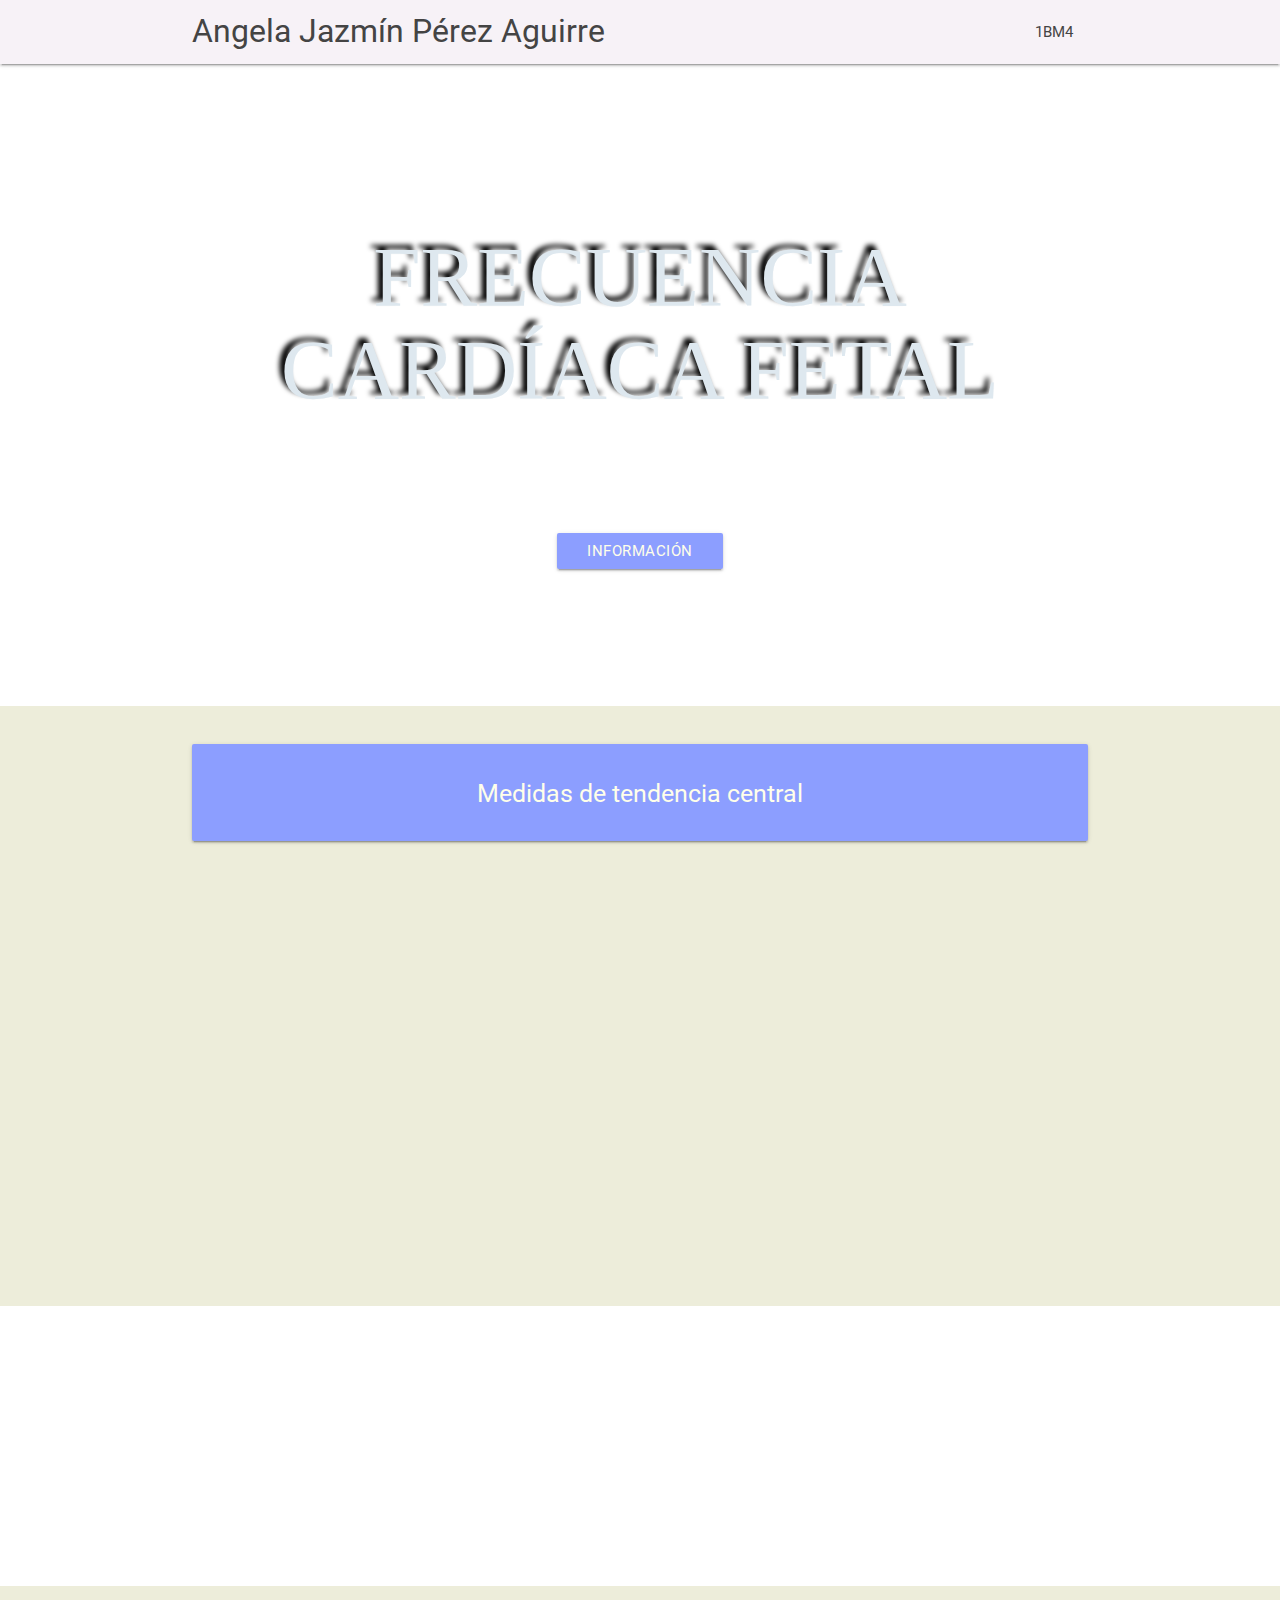
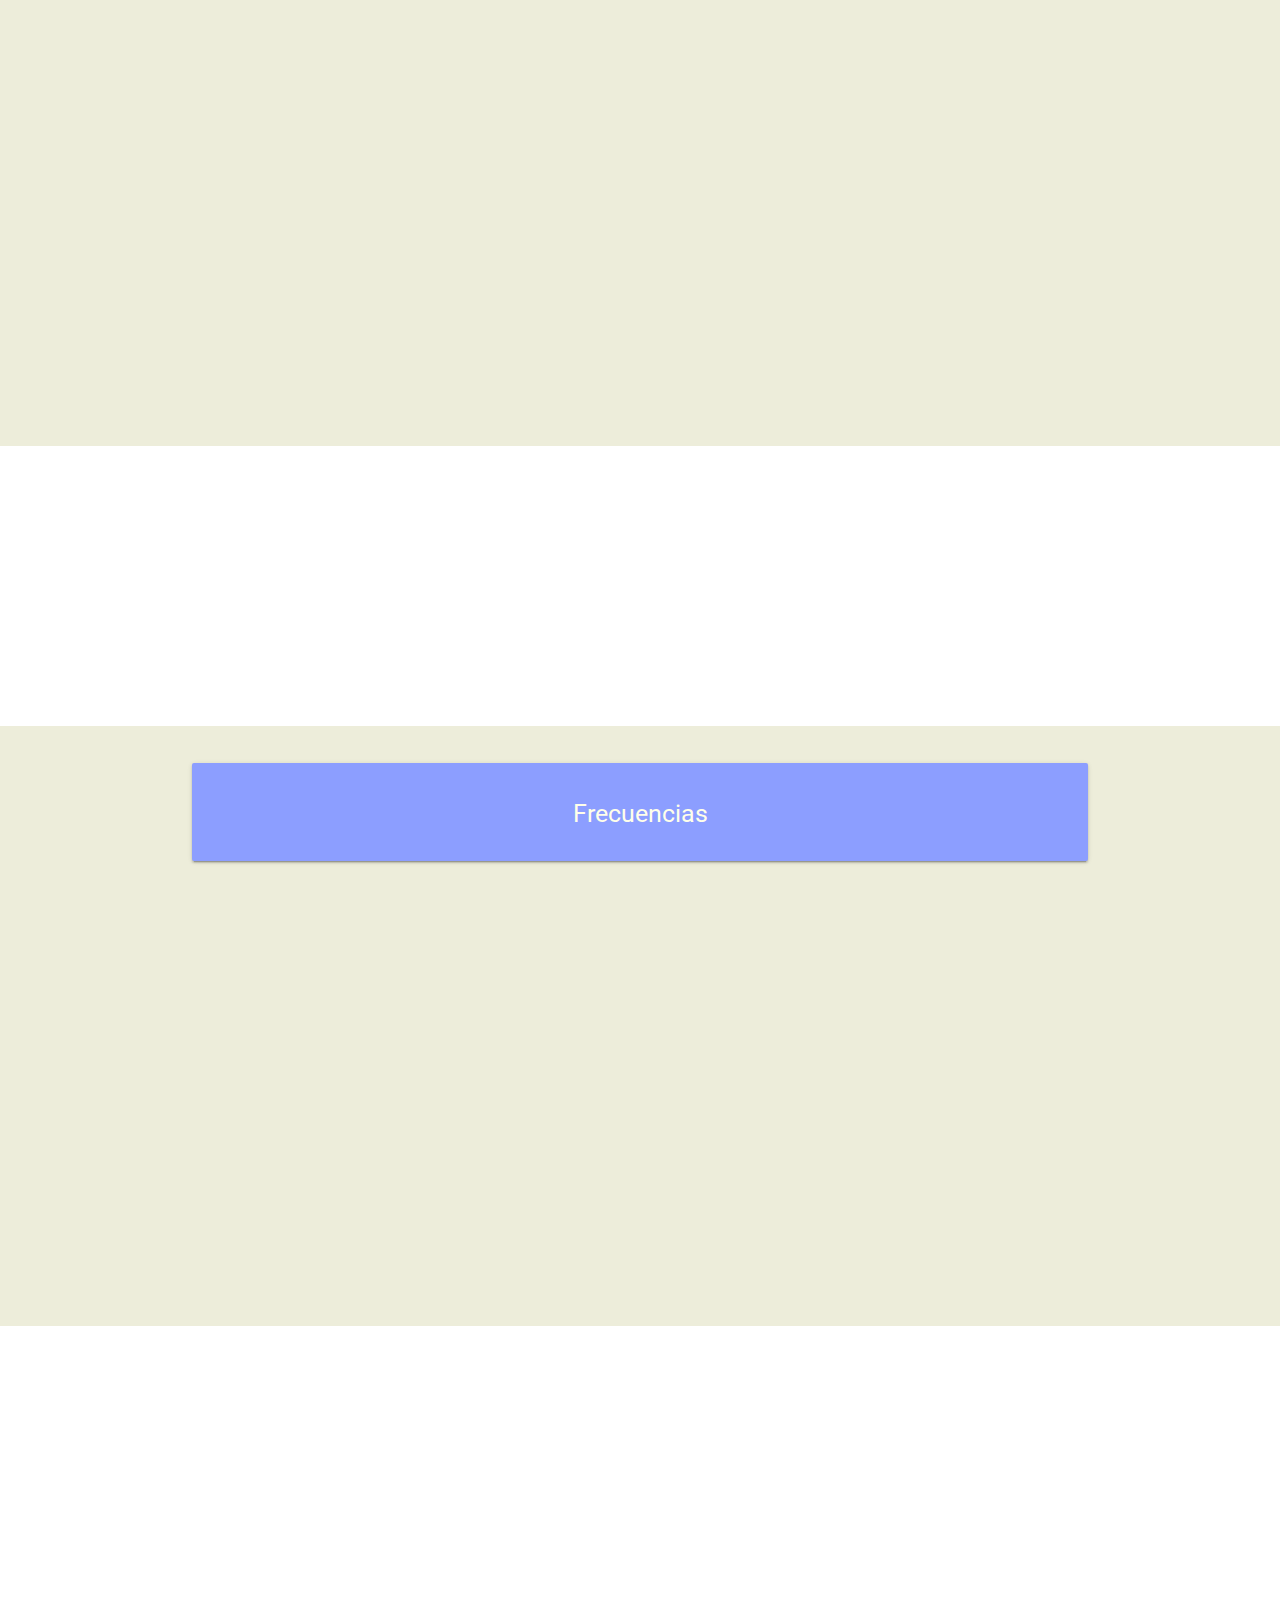
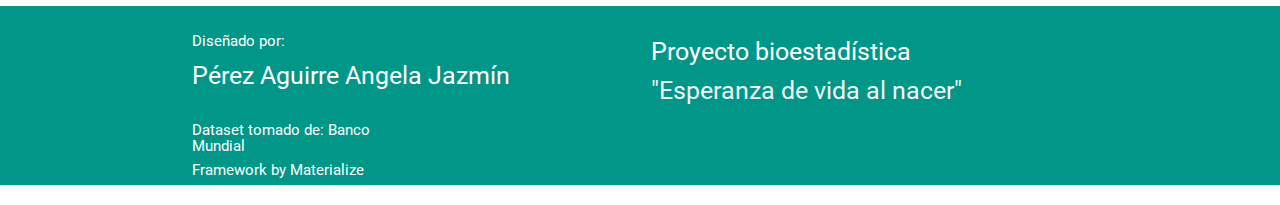
==== Bioestadística/index.html @ f6910469 "Add files via upload" ====
<!DOCTYPE html>
<html lang="es">
<head>
  <meta http-equiv="Content-Type" content="text/html; charset=UTF-8"/>
  <meta name="viewport" content="width=device-width, initial-scale=1, maximum-scale=1.0, user-scalable=no"/>
  <title>Proyecto Bioestadística</title>

  <!-- CSS  -->
  <link href="https://fonts.googleapis.com/icon?family=Material+Icons" rel="stylesheet">
  <link href="css/materialize.css" type="text/css" rel="stylesheet" media="screen,projection"/>
  <link href="css/style.css" type="text/css" rel="stylesheet" media="screen,projection"/>
</head>
<body>
    <header>
      <nav class="begin" role="navigation">
        <div class="nav-wrapper container">
          <a id="logo-container" href="#" class="brand-logo">Angela Jazmín Pérez Aguirre</a>
          <ul class="right">
            <li><a href="#">1BM4</a></li>
          </ul>

          <ul id="nav-mobile" class="side-nav">
            <li><a href="#">Navbar Link</a></li>
          </ul>
          <a href="#" data-activates="nav-mobile" class="button-collapse"><i class="material-icons">menu</i></a>
        </div>
      </nav>
     </header>

  <div id="index-banner" class="parallax-container">
    <div class="section no-pad-bot">
      <div class="container">
        <br><br>
        <h1 id="titulo" class="center">FRECUENCIA CARDÍACA FETAL</b></h1>
        <!-- Modal Trigger -->
        <div id="boton" class="row center">
             <a id="estadisticas"class="waves-effect waves-light indigo accent-1 btn row center" href="#modal1">Información</a>
        </div>
         <!-- Modal Structure -->
         <div id="modal1" class="modal">
           <div class="modal-content" id="introduccion">
             <h4><blockquote>FRECUENCIA CARDÍACA FETAL</blockquote></h4>
             <p>La frecuencia cardíaca fetal son los latidos del corazón en un minuto en un feto humano. El corazón fetal aparece a la semana 6 y ya se puede detectar su latido mediante una ecografía Doppler gestacional a partir de la décima semana. La frecuencia cardíaca fetal basal oscila entre 120 y 160 latidos por minuto; se habla de taquicardia fetal cuando ésta pasa de 160 y de bradicardia fetal cuando la frecuencia está por debajo de 120 latidos por minuto; estos cambios se relacionan con el estado anímico materno, la alimentación, la hipoxia fetal, los medicamentos.</p>
             <p>
                 Los avances científicos y tecnológicos han hecho posible el desarrollo de métodos de exploración ecográfica en tiempo real que permiten la observación exacta y segura de diversas actividades motoras fetales que hasta hace varios años resultaba imposible.
             </p>
             <p>
                 El perfil biofísico es un método ecográfico usado para evaluar el bienestar fetal, el cual se apoya en el estudio cardiotocográfico que traduce la reactividad de la frecuencia cardiaca fetal. El estudio es fácil de realizar en la consulta externa, prácticamente no tiene contraindicaciones y no representa riesgos para la madre ni el feto.
             </p>
             <p>
                 A continuación, se presenta una muestra de 50 mediciones de señales de frecuencia cardíaca fetal, así como una serie de tratado de los datos para obtener mediciones y puntos de comparación sobre los mismos.
             </p>
             <table class="highlight centered">
       <thead>
         <tr>
             <th>Observación</th>
             <th>Frecuencia cardíaca</th>
         </tr>
       </thead>
       <tbody>
           <tr><td>1</td><td>137</td></tr>
           <tr><td>2</td><td>136</td></tr>
           <tr><td>3</td><td>135</td></tr>
           <tr><td>4</td><td>134</td></tr>
           <tr><td>5</td><td>136</td></tr>
           <tr><td>6</td><td>107</td></tr>
           <tr><td>7</td><td>107</td></tr>
           <tr><td>8</td><td>122</td></tr>
           <tr><td>9</td><td>122</td></tr>
           <tr><td>10</td><td>122</td></tr>
           <tr><td>11</td><td>148</td></tr>
           <tr><td>12</td><td>148</td></tr>
           <tr><td>13</td><td>134</td></tr>
           <tr><td>14</td><td>137</td></tr>
           <tr><td>15</td><td>125</td></tr>
           <tr><td>16</td><td>127</td></tr>
           <tr><td>17</td><td>128</td></tr>
           <tr><td>18</td><td>125</td></tr>
           <tr><td>19</td><td>124</td></tr>
           <tr><td>20</td><td>129</td></tr>
           <tr><td>21</td><td>104</td></tr>
           <tr><td>22</td><td>125</td></tr>
           <tr><td>23</td><td>99</td></tr>
           <tr><td>24</td><td>124</td></tr>
           <tr><td>25</td><td>126</td></tr>
           <tr><td>26</td><td>124</td></tr>
           <tr><td>27</td><td>126</td></tr>
           <tr><td>28</td><td>123</td></tr>
           <tr><td>29</td><td>119</td></tr>
           <tr><td>30</td><td>113</td></tr>
           <tr><td>31</td><td>120</td></tr>
           <tr><td>32</td><td>112</td></tr>
           <tr><td>33</td><td>124</td></tr>
           <tr><td>34</td><td>124</td></tr>
           <tr><td>35</td><td>125</td></tr>
           <tr><td>36</td><td>124</td></tr>
           <tr><td>37</td><td>116</td></tr>
           <tr><td>38</td><td>115</td></tr>
           <tr><td>39</td><td>117</td></tr>
           <tr><td>40</td><td>120</td></tr>
           <tr><td>41</td><td>119</td></tr>
           <tr><td>42</td><td>118</td></tr>
           <tr><td>43</td><td>124</td></tr>
           <tr><td>44</td><td>122</td></tr>
           <tr><td>45</td><td>113</td></tr>
           <tr><td>46</td><td>112</td></tr>
           <tr><td>47</td><td>122</td></tr>
           <tr><td>48</td><td>124</td></tr>
           <tr><td>49</td><td>118</td></tr>
           <tr><td>50</td><td>168</td></tr>
       </tbody>
     </table>
           </div>
           <div class="modal-footer">
             <a href="#!" class="modal-action modal-close waves-effect waves-green btn-flat">Cerrar</a>
           </div>
         </div>
        <br><br>

      </div>
    </div>
    <div class="parallax"><img src="img/background1.jpg" alt="background1"></div>
  </div>

<div class="seccion1">
  <div class="container" id="seccion1">
    <div class="section">
      <!--   Estadísticas   -->
      <div id="seccion1">
      <div class="card-panel indigo accent-1 center"><h5 id="estadisticas">Medidas de tendencia central</h5></div>
      <div id="row1"class="row">
<!--   Carousel Section   -->
          <div class="carousel">
 <!--   Card 1 "Media aritmética"  -->
              <div id="card1" class="card col s4 m12 carousel-item">
                <div class="card-image waves-effect waves-block waves-light">
                  <img id="c1" class="activator left" src="img/c1.jpeg">
                </div>
                <div class="col s4 m12">
                  <span class="card-title activator grey-text text-darken-4">Media aritmética<i class="material-icons right">more_vert</i></span>
                  <p><a href="#">Ir al código</a></p>
                </div>
                <div class="card-reveal">
                  <span class="card-title grey-text text-darken-4">Media aritmética<i class="material-icons right">close</i></span>
                  <p><blockquote>La media es: 65.33</blockquote></p>
                </div>
              </div>
<!--   Card 2 "Media geométrica"  -->
              <div id="card2" class="card col s4 carousel-item">
                  <div class="card-image waves-effect waves-block waves-light">
                    <img id="c1" class="activator left" src="img/c2.jpg">
                  </div>
                  <div class="">
                    <span class="card-title activator grey-text text-darken-4">Media geométrica<i class="material-icons right">more_vert</i></span>
                    <p><a href="#">Ir al código</a></p>
                  </div>
                  <div class="card-reveal">
                    <span class="card-title grey-text text-darken-4">Media geométrica<i class="material-icons right">close</i></span>
                    <p><blockquote>La media es: </blockquote></p>
                  </div>
                </div>
<!--   Card 3 "Media armónica"  -->
             <div id="card3" class="card col s4 m12 carousel-item">
               <div class="card-image waves-effect waves-block waves-light">
                 <img id="c1" class="activator left" src="img/c3.jpg">
               </div>
               <div class="col s4 m12">
                 <span class="card-title activator grey-text text-darken-4">Media armónica<i class="material-icons right">more_vert</i></span>
                 <p><a href="#">Ir al código</a></p>
               </div>
               <div class="card-reveal">
                 <span class="card-title grey-text text-darken-4">Media aritmética<i class="material-icons right">close</i></span>
                 <p><blockquote>La media es: </blockquote></p>
               </div>
             </div>
<!--   Card 4 "Mediana"  -->
              <div id="card4" class="card col s4 m12 carousel-item">
                <div class="card-image waves-effect waves-block waves-light">
                  <img id="c1" class="activator left" src="img/c4.jpg">
                </div>
                <div class="col s4 m12">
                  <span class="card-title activator grey-text text-darken-4">Mediana<i class="material-icons right">more_vert</i></span>
                  <p><a href="#">Ir al código</a></p>
                </div>
                <div class="card-reveal">
                  <span class="card-title grey-text text-darken-4">Mediana<i class="material-icons right">close</i></span>
                  <p><blockquote>La mediana es: </blockquote></p>
                </div>
              </div>
  <!--   Card 5 "Moda"  -->
               <div id="card5" class="card col s4 m12 carousel-item">
                 <div class="card-image waves-effect waves-block waves-light">
                   <img id="c1" class="activator left" src="img/c5.jpg">
                 </div>
                 <div class="col s4 m12">
                   <span class="card-title activator grey-text text-darken-4">Moda<i class="material-icons right">more_vert</i></span>
                   <p><a href="#">Ir al código</a></p>
                 </div>
                 <div class="card-reveal">
                   <span class="card-title grey-text text-darken-4">Moda<i class="material-icons right">close</i></span>
                   <p><blockquote>La moda es: </blockquote></p>
                 </div>
               </div>
          </div>
      </div>
    </div>
  </div>
</div>
</div>

  <div class="parallax-container valign-wrapper">
    <div class="parallax"><img src="img/background2222.jpg" alt="background2"></div>
  </div>

<div class="seccion1">
    <div class="container" id="seccion1">
    <div class="section">
<!--   Carousel Section   -->
          <div class="carousel">
 <!--   Card 1 "Varianza"  -->
              <div id="card6" class="card col s4 m12 carousel-item">
                <div id="c6" class="card-image waves-effect waves-block waves-light">
                  <img id="c6" class="activator left" src="img/c6.jpg">
                </div>
                <div class="col s4 m12">
                  <span class="card-title activator grey-text text-darken-4">Varianza<i class="material-icons right">more_vert</i></span>
                  <p><a href="#">Ir al código</a></p>
                </div>
                <div class="card-reveal">
                  <span class="card-title grey-text text-darken-4">Varianza<i class="material-icons right">close</i></span>
                  <p><blockquote>La varianza es: </blockquote></p>
                </div>
              </div>
<!--   Card 2 "Desviación estándar"  -->
              <div id="card6" class="card col s4 carousel-item">
                  <div class="card-image waves-effect waves-block waves-light">
                    <img id="c6" class="activator left" src="img/c7.jpg">
                  </div>
                  <div class="">
                    <span class="card-title activator grey-text text-darken-4">Desviación estándar<i class="material-icons right">more_vert</i></span>
                    <p><a href="#">Ir al código</a></p>
                  </div>
                  <div class="card-reveal">
                    <span class="card-title grey-text text-darken-4">Desviación estándar<i class="material-icons right">close</i></span>
                    <p><blockquote>La Desviación estándar es: </blockquote></p>
                  </div>
                </div>
<!--   Card 3 "Rango"  -->
             <div id="card6" class="card col s4 m12 carousel-item">
               <div class="card-image waves-effect waves-block waves-light">
                 <img id="c1" class="activator left" src="img/c8.jpg">
               </div>
               <div class="col s4 m12">
                 <span class="card-title activator grey-text text-darken-4">Rango<i class="material-icons right">more_vert</i></span>
                 <p><a href="#">Ir al código</a></p>
               </div>
               <div class="card-reveal">
                 <span class="card-title grey-text text-darken-4">Rango<i class="material-icons right">close</i></span>
                 <p><blockquote>El Rango es: </blockquote></p>
               </div>
             </div>
<!--   Card 4 "Marcas de clase"  -->
              <div id="card6" class="card col s4 m12 carousel-item">
                <div class="card-image waves-effect waves-block waves-light">
                  <img id="c1" class="activator left" src="img/c9.jpg">
                </div>
                <div class="col s4 m12">
                  <span class="card-title activator grey-text text-darken-4">Marcas de clase<i class="material-icons right">more_vert</i></span>
                  <p><a href="#">Ir al código</a></p>
                </div>
                <div class="card-reveal">
                  <span class="card-title grey-text text-darken-4">Marcas de clase<i class="material-icons right">close</i></span>
                  <p><blockquote>Las Marcas de clase son: </blockquote></p>
                </div>
              </div>
<!--   Card 5 "Covarianza"  -->
           <div id="card6" class="card col s4 m12 carousel-item">
             <div id="c6" class="card-image waves-effect waves-block waves-light">
               <img id="c6" class="activator left" src="img/c10.jpg">
             </div>
             <div class="col s4 m12">
               <span class="card-title activator grey-text text-darken-4">Covarianza<i class="material-icons right">more_vert</i></span>
               <p><a href="#">Ir al código</a></p>
             </div>
             <div class="card-reveal">
               <span class="card-title grey-text text-darken-4">Covarianza<i class="material-icons right">close</i></span>
               <p><blockquote>La covarianza es: </blockquote></p>
             </div>
           </div>
          </div>
    </div>
  </div>
</div>


  <div class="parallax-container valign-wrapper">
    <div class="parallax"><img src="img/background3.jpg" alt="background3"></div>
  </div>

  <div class="seccion1">
      <div class="container" id="seccion1">
      <div class="section">
          <!--   Estadísticas   -->
          <div id="seccion1">
          <div class="card-panel indigo accent-1 center"><h5 id="estadisticas">Frecuencias</h5></div>
          <div id="row1"class="row">
  <!--   Carousel Section 3   -->
            <div class="carousel">
   <!--   Card 1 "Frecuencias absolutas"  -->
                <div id="card6" class="card col s4 m12 carousel-item">
                  <div id="c6" class="card-image waves-effect waves-block waves-light">
                    <img id="c6" class="activator left" src="img/c11.jpg">
                  </div>
                  <div class="col s4 m12">
                    <span class="card-title activator grey-text text-darken-4">Frecuencias absolutas<i class="material-icons right">more_vert</i></span>
                    <p><a href="#">Ir al código</a></p>
                  </div>
                  <div class="card-reveal">
                    <span class="card-title grey-text text-darken-4">Frecuencias absolutas<i class="material-icons right">close</i></span>
                    <p><blockquote>Las Frecuencias absolutas son: </blockquote></p>
                  </div>
                </div>
  <!--   Card 2 "Frecuencias absolutas acumuladas"  -->
                <div id="card6" class="card col s4 carousel-item">
                    <div class="card-image waves-effect waves-block waves-light">
                      <img id="c6" class="activator left" src="img/c12.jpg">
                    </div>
                    <div class="">
                      <span id="titarjeta" class="card-title activator grey-text text-darken-4">Frecuencias absolutas acumuladas<i class="material-icons right">more_vert</i></span>
                      <p><a href="#">Ir al código</a></p>
                    </div>
                    <div class="card-reveal">
                      <span class="card-title grey-text text-darken-4">Frecuencias absolutas acumuladas<i class="material-icons right">close</i></span>
                      <p><blockquote>Las Frecuencias absolutas acumuladas son: </blockquote></p>
                    </div>
                  </div>
  <!--   Card 3 "Frecuencias relativas"  -->
               <div id="card6" class="card col s4 m12 carousel-item">
                 <div class="card-image waves-effect waves-block waves-light">
                   <img id="c1" class="activator left" src="img/c13.jpg">
                 </div>
                 <div class="col s4 m12">
                   <span class="card-title activator grey-text text-darken-4">Frecuencias relativas<i class="material-icons right">more_vert</i></span>
                   <p><a href="#">Ir al código</a></p>
                 </div>
                 <div class="card-reveal">
                   <span class="card-title grey-text text-darken-4">Frecuencias relativas<i class="material-icons right">close</i></span>
                   <p><blockquote>Las Frecuencias relativas son: </blockquote></p>
                 </div>
               </div>
  <!--   Card 4 "Frecuencias relativas acumuladas"  -->
                <div id="card6" class="card col s4 m12 carousel-item">
                  <div class="card-image waves-effect waves-block waves-light">
                    <img id="c1" class="activator left" src="img/c14.jpg">
                  </div>
                  <div class="col s4 m12">
                    <span id="titarjeta"class="card-title activator grey-text text-darken-4">Frecuencias relativas acumuladas<i class="material-icons right">more_vert</i></span>
                    <p><a href="#">Ir al código</a></p>
                  </div>
                  <div class="card-reveal">
                    <span id="titarjeta" class="card-title grey-text text-darken-4">Frecuencias relativas acumuladas<i class="material-icons right">close</i></span>
                    <p><blockquote>Las Frecuencias relativas acumuladas son: </blockquote></p>
                  </div>
                </div>
            </div>
        </div>
      </div>
      </div>
    </div>
  </div>

  <div class="parallax-container valign-wrapper">
    <div class="parallax"><img src="img/background2.jpg" alt="background3"></div>
  </div>



  <footer class="page-footer teal">
    <div class="container">
      <div class="row">
        <div class="col l6 s12">
            <h6 class="white-text">Diseñado por:</h6>
          <h5 class="white-text">Pérez Aguirre Angela Jazmín</h5>
          <p class="grey-text text-lighten-4"></p>

        </div>
        <div class="col 8 s5">
          <h5 class="white-text">Proyecto bioestadística</h5>
          <h5 class="grey-text text-lighten-4">"Esperanza de vida al nacer"</h5>
        </div>
        <div class="col l3 s12">
          <h6 class="white-text">Dataset tomado de: Banco Mundial</h6>
          <h6 class="white-text">Framework by Materialize </h6>
      </div>
    </div>
    </div>
  </footer>


  <!--  Scripts-->
  <script src="https://code.jquery.com/jquery-2.1.1.min.js"></script>
  <script src="js/materialize.js"></script>
  <script src="js/init.js"></script>

  </body>
</html>
---- Bioestadística/css/style.css ----
/* Hoja de estilos css */
nav ul a,
nav .brand-logo {
  color: #444;
}
h1{
    color: #DEE8EF;
    font-size: 75px;
    font-family: Century Gothic;
    text-shadow: -5px -5px 5px #000;
}
#titulo{
    font-size: 85px;
    padding-top: 8rem;
    padding-bottom: 3rem;
}
#boton{
    padding-top: 3rem;
    padding-bottom: 6.5rem;
}
#quote{
    color: #DEE8EF;
    font-size: 35px;
    font-family: Century Gothic;
    text-shadow: -2px -2px 1px rgb(21, 0, 0);
}
.begin{
    background-color: #F7F2F7;
}
#introduccion{
    color: #616161;
    font-size: 17px;
    font-family: Century Gothic;
}
#row1{
    padding-left: 2rem;
    padding-right: 1rem;
}
.seccion1{
    background-color: #EDEDDA;
    padding-top: 1rem;
    padding-bottom: 1rem;
}
#c1{
width: 300px;
height: 300px;
}
#card1{
width: 300px;
height: 400px;
}
#card2{
width: 300px;
height: 400px;
}
#card3{
width: 300px;
height: 400px;
}
#card4{
width: 300px;
height: 400px;
}
#card5{
width: 300px;
height: 400px;
}
#card6{
padding-left: 10px;
padding-right: 10px;
width: 305px;
height: 400px;
}
#titarjeta{
    font-size: 18px;
}
#estadisticas{
    color: #FFFFEA;
}
p {
  line-height: 2rem;
}

.button-collapse {
  color: #26a69a;
}




.parallax-container {
  min-height: 280px;
  line-height: 0;
  height: auto;
  color: rgba(255,255,255,.9);
}
  .parallax-container .section {
    width: 100%;
  }

@media only screen and (max-width : 992px) {
  .parallax-container .section {
    position: absolute;
    top: 40%;
  }
  #index-banner .section {
    top: 10%;
  }
}

@media only screen and (max-width : 600px) {
  #index-banner .section {
    top: 0;
  }
}

.icon-block {
  padding: 0 15px;
}
.icon-block .material-icons {
  font-size: inherit;
}

footer.page-footer {
  margin: 0;
}
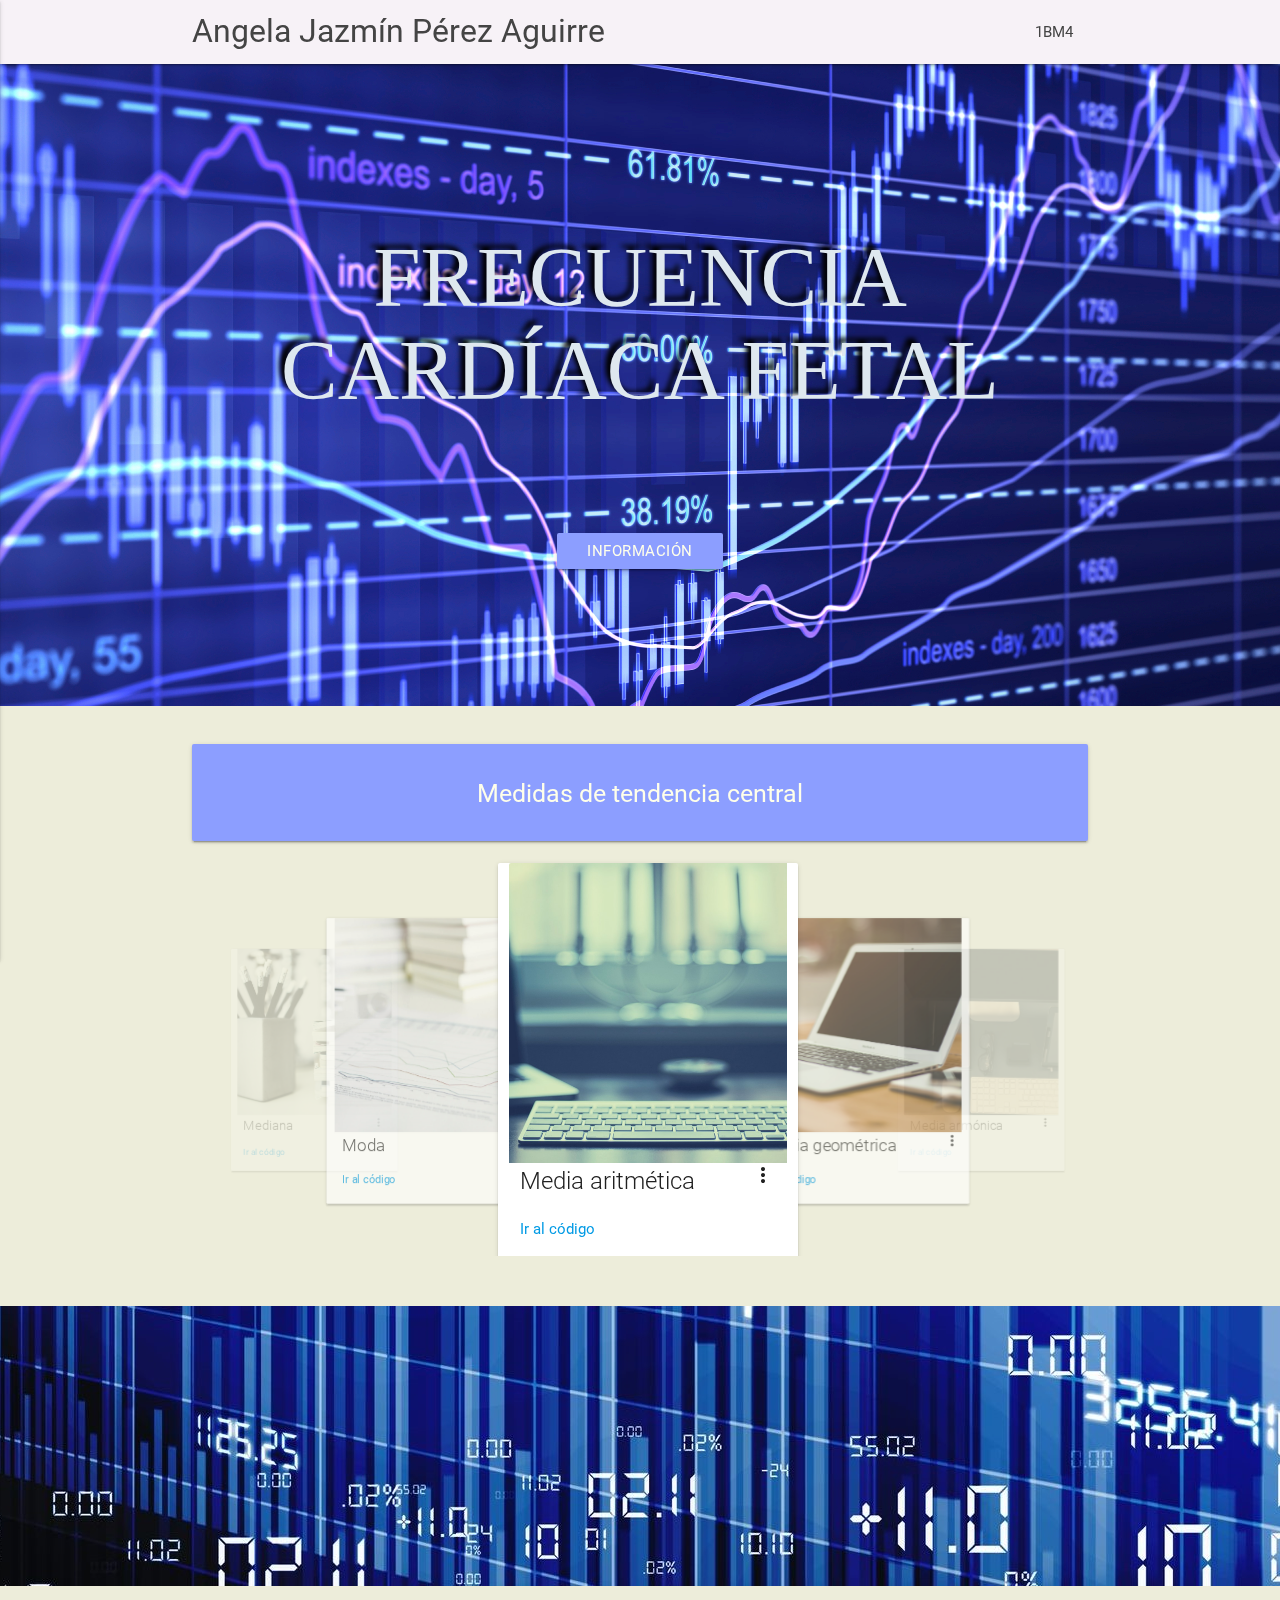
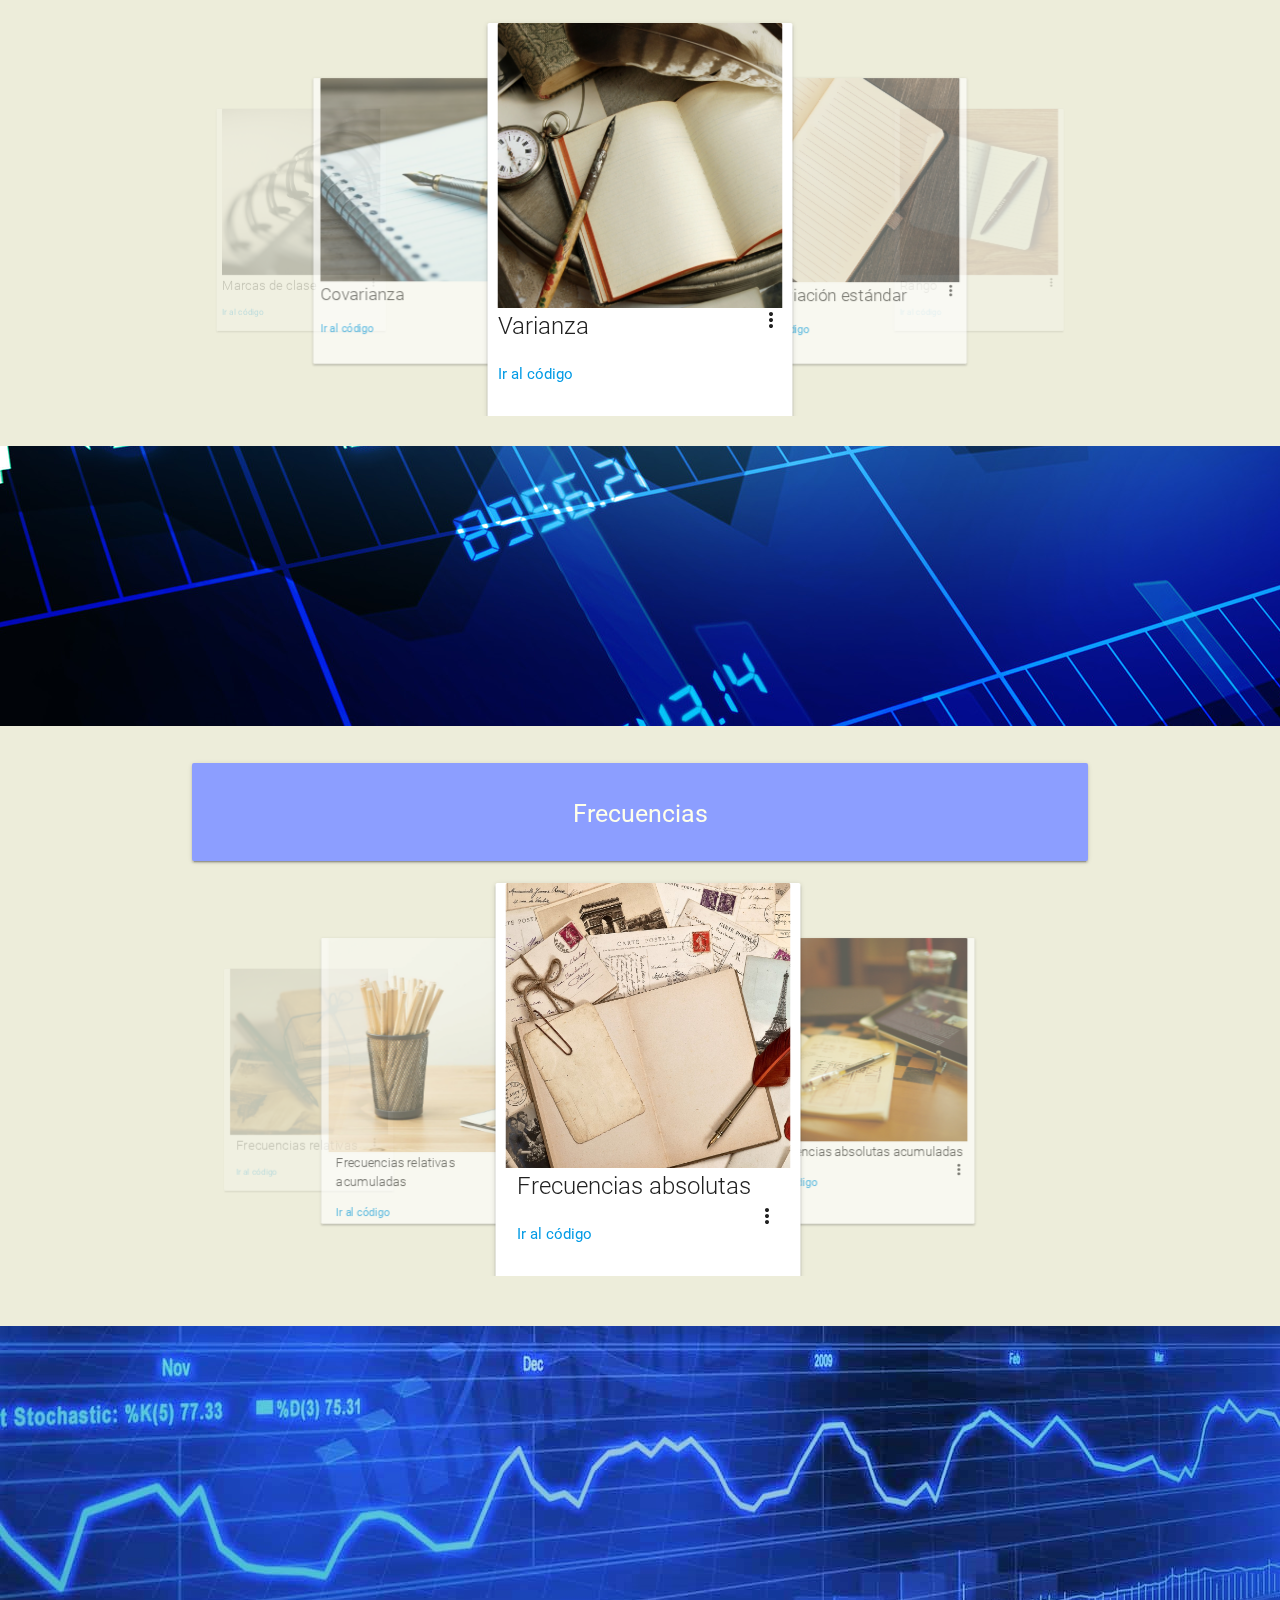
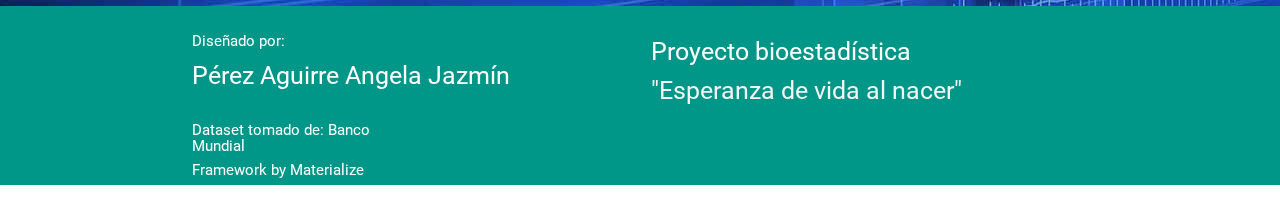
==== commit 63f9eed2: "Add new files index" ====
--- a/Bioestadística/index.html
+++ b/Bioestadística/index.html
@@ -142,7 +142,7 @@
                 </div>
                 <div class="card-reveal">
                   <span class="card-title grey-text text-darken-4">Media aritmética<i class="material-icons right">close</i></span>
-                  <p><blockquote>La media es: 65.33</blockquote></p>
+                  <p><blockquote>La media es: 124.06</blockquote></p>
                 </div>
               </div>
 <!--   Card 2 "Media geométrica"  -->
@@ -156,7 +156,7 @@
                   </div>
                   <div class="card-reveal">
                     <span class="card-title grey-text text-darken-4">Media geométrica<i class="material-icons right">close</i></span>
-                    <p><blockquote>La media es: </blockquote></p>
+                    <p><blockquote>La media geométrica es: 123.5523 </blockquote></p>
                   </div>
                 </div>
 <!--   Card 3 "Media armónica"  -->
@@ -170,7 +170,7 @@
                </div>
                <div class="card-reveal">
                  <span class="card-title grey-text text-darken-4">Media aritmética<i class="material-icons right">close</i></span>
-                 <p><blockquote>La media es: </blockquote></p>
+                 <p><blockquote>La media armónica es: 123.0634 </blockquote></p>
                </div>
              </div>
 <!--   Card 4 "Mediana"  -->
@@ -184,7 +184,7 @@
                 </div>
                 <div class="card-reveal">
                   <span class="card-title grey-text text-darken-4">Mediana<i class="material-icons right">close</i></span>
-                  <p><blockquote>La mediana es: </blockquote></p>
+                  <p><blockquote>La mediana es: 124 </blockquote></p>
                 </div>
               </div>
   <!--   Card 5 "Moda"  -->
@@ -198,7 +198,7 @@
                  </div>
                  <div class="card-reveal">
                    <span class="card-title grey-text text-darken-4">Moda<i class="material-icons right">close</i></span>
-                   <p><blockquote>La moda es: </blockquote></p>
+                   <p><blockquote>La moda es: 124 </blockquote></p>
                  </div>
                </div>
           </div>
@@ -228,7 +228,7 @@
                 </div>
                 <div class="card-reveal">
                   <span class="card-title grey-text text-darken-4">Varianza<i class="material-icons right">close</i></span>
-                  <p><blockquote>La varianza es: </blockquote></p>
+                  <p><blockquote>La varianza es: 134.6698 </blockquote></p>
                 </div>
               </div>
 <!--   Card 2 "Desviación estándar"  -->
@@ -242,7 +242,7 @@
                   </div>
                   <div class="card-reveal">
                     <span class="card-title grey-text text-darken-4">Desviación estándar<i class="material-icons right">close</i></span>
-                    <p><blockquote>La Desviación estándar es: </blockquote></p>
+                    <p><blockquote>La Desviación estándar es: 11.4881 </blockquote></p>
                   </div>
                 </div>
 <!--   Card 3 "Rango"  -->
@@ -256,7 +256,7 @@
                </div>
                <div class="card-reveal">
                  <span class="card-title grey-text text-darken-4">Rango<i class="material-icons right">close</i></span>
-                 <p><blockquote>El Rango es: </blockquote></p>
+                 <p><blockquote>El Rango es: 730</blockquote></p>
                </div>
              </div>
 <!--   Card 4 "Marcas de clase"  -->
@@ -270,7 +270,18 @@
                 </div>
                 <div class="card-reveal">
                   <span class="card-title grey-text text-darken-4">Marcas de clase<i class="material-icons right">close</i></span>
-                  <p><blockquote>Las Marcas de clase son: </blockquote></p>
+                  <div id="abrir">
+                  <a class="waves-effect waves-light btn" href="#modal1">Abrir</a>
+                  <div id="modal1" class="modal">
+ <div class="modal-content">
+   <h4>Modal Header</h4>
+   <p>A bunch of text</p>
+ </div>
+ <div class="modal-footer">
+   <a href="#!" class="modal-action modal-close waves-effect waves-green btn-flat">Agree</a>
+ </div>
+</div>
+                  </div>
                 </div>
               </div>
 <!--   Card 5 "Covarianza"  -->
@@ -284,7 +295,7 @@
              </div>
              <div class="card-reveal">
                <span class="card-title grey-text text-darken-4">Covarianza<i class="material-icons right">close</i></span>
-               <p><blockquote>La covarianza es: </blockquote></p>
+               <p><blockquote>La covarianza es: -28.7396 </blockquote></p>
              </div>
            </div>
           </div>
--- a/Bioestadística/css/style.css
+++ b/Bioestadística/css/style.css
@@ -77,6 +77,9 @@
 #estadisticas{
     color: #FFFFEA;
 }
+#abrir{
+    padding: 5rem;
+}
 p {
   line-height: 2rem;
 }
